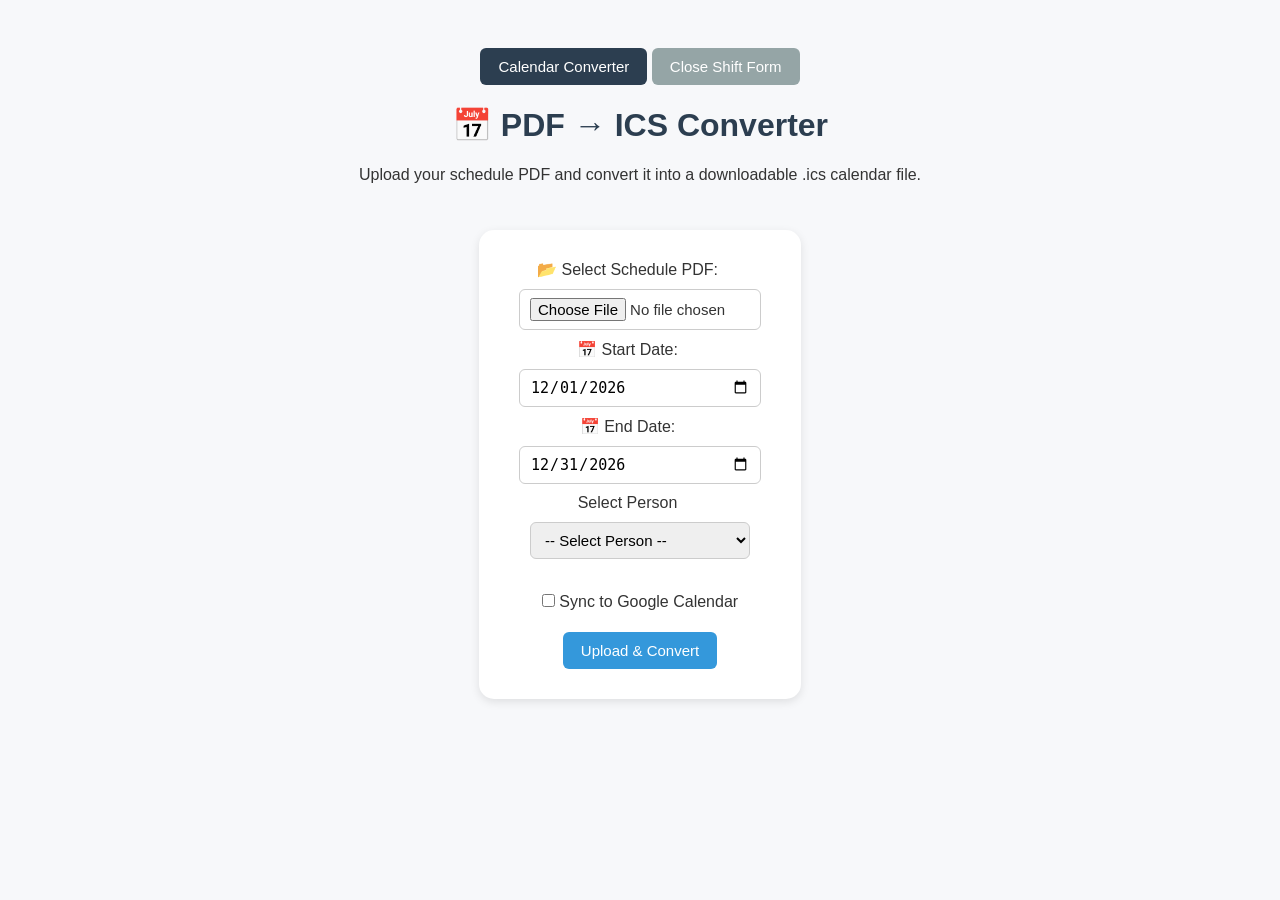
==== templates/index.html @ 78e2f705 "re-arrange the file structure to make it more organized." ====
<!DOCTYPE html>
<html lang="en">

<head>
  <meta charset="UTF-8" />
  <title>Shift Helper</title>
  <link rel="stylesheet" href="/static/css/index.css">
</head>

<body>
  <div style="margin-bottom: 20px;">
    <a href="/" style="text-decoration: none;">
      <button style="background: #2c3e50; cursor: default;">Calendar Converter</button>
    </a>
    <a href="/close-shift" style="text-decoration: none;">
      <button style="background: #95a5a6;">Close Shift Form</button>
    </a>
  </div>

  <h1>📅 PDF → ICS Converter</h1>
  <p>Upload your schedule PDF and convert it into a downloadable .ics calendar file.</p>

  <form id="uploadForm" enctype="multipart/form-data">
    <label>📂 Select Schedule PDF:</label><br>
    <input type="file" name="file" accept="application/pdf" required><br>

    <label>📅 Start Date:</label><br>
    <input type="date" name="start_date"><br>

    <label>📅 End Date:</label><br>
    <input type="date" name="end_date"><br>

    <label>Select Person</label><br>
    <select id="person_name" name="person_name">
      <option value="">-- Select Person --</option>
      <option value="Anchen">Anchen</option>
      <option value="Dani">Dani</option>
      <option value="Emily">Emily</option>
      <option value="Karmen">Karmen</option>
      <option value="Man-lin">Man-lin</option>
      <option value="Ruby">Ruby</option>
      <option value="Sommer">Sommer</option>
      <option value="Sophia">Sophia</option>
      <option value="Yen">Yen</option>
    </select><br>

    <div style="margin: 15px 0;">
      <input type="checkbox" id="sync_google" name="sync_google" style="width: auto;">
      <label for="sync_google" style="margin-right: 0;">Sync to Google Calendar</label>
    </div>

    <button type="submit">Upload & Convert</button>
  </form>

  <div id="result"></div>

  <script src="/static/js/index.js"></script>
</body>

</html>
---- static/css/index.css ----
body {
  font-family: Arial, sans-serif;
  text-align: center;
  padding: 40px;
  background: #f7f8fa;
  color: #333;
}

h1 {
  color: #2c3e50;
}

form {
  background: white;
  display: inline-block;
  padding: 30px 40px;
  border-radius: 15px;
  box-shadow: 0 3px 10px rgba(0, 0, 0, 0.1);
  margin-top: 30px;
}

input,
select {
  margin: 10px 0;
  padding: 8px 10px;
  width: 220px;
  border-radius: 6px;
  border: 1px solid #ccc;
  font-size: 15px;
}

button {
  background: #3498db;
  color: white;
  border: none;
  border-radius: 6px;
  padding: 10px 18px;
  font-size: 15px;
  cursor: pointer;
  transition: background 0.3s;
}

button:hover {
  background: #2980b9;
}

label {
  margin-right: 25px;
}

#result {
  margin-top: 25px;
}
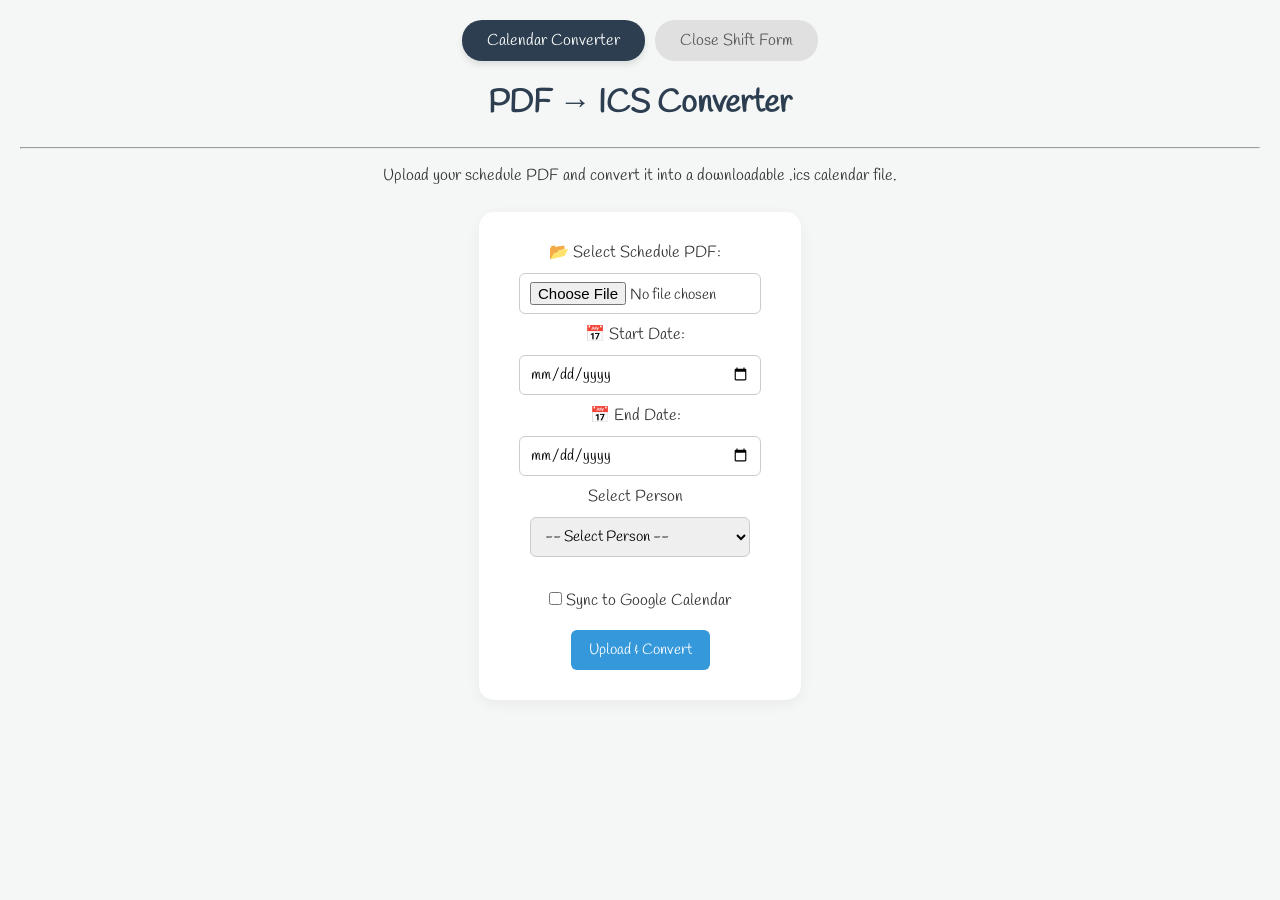
==== commit 3705b7ed: "feat: Redesign the close shift form with new cash calculation modes and implement tabbed navigation." ====
--- a/templates/index.html
+++ b/templates/index.html
@@ -3,58 +3,265 @@
 
 <head>
   <meta charset="UTF-8" />
+  <meta name="viewport" content="width=device-width, initial-scale=1.0">
   <title>Shift Helper</title>
+  <link rel="preconnect" href="https://fonts.googleapis.com">
+  <link rel="preconnect" href="https://fonts.gstatic.com" crossorigin>
+  <link href="https://fonts.googleapis.com/css2?family=Handlee&display=swap" rel="stylesheet">
   <link rel="stylesheet" href="/static/css/index.css">
+  <link rel="stylesheet" href="/static/css/CloseShiftForm.css">
 </head>
 
 <body>
-  <div style="margin-bottom: 20px;">
-    <a href="/" style="text-decoration: none;">
-      <button style="background: #2c3e50; cursor: default;">Calendar Converter</button>
-    </a>
-    <a href="/close-shift" style="text-decoration: none;">
-      <button style="background: #95a5a6;">Close Shift Form</button>
-    </a>
+  <div class="nav-container">
+    <button id="tab-converter" class="nav-tab active" onclick="switchTab('converter')">Calendar Converter</button>
+    <button id="tab-close-shift" class="nav-tab" onclick="switchTab('close-shift')">Close Shift Form</button>
   </div>
 
-  <h1>📅 PDF → ICS Converter</h1>
-  <p>Upload your schedule PDF and convert it into a downloadable .ics calendar file.</p>
-
-  <form id="uploadForm" enctype="multipart/form-data">
-    <label>📂 Select Schedule PDF:</label><br>
-    <input type="file" name="file" accept="application/pdf" required><br>
-
-    <label>📅 Start Date:</label><br>
-    <input type="date" name="start_date"><br>
-
-    <label>📅 End Date:</label><br>
-    <input type="date" name="end_date"><br>
-
-    <label>Select Person</label><br>
-    <select id="person_name" name="person_name">
-      <option value="">-- Select Person --</option>
-      <option value="Anchen">Anchen</option>
-      <option value="Dani">Dani</option>
-      <option value="Emily">Emily</option>
-      <option value="Karmen">Karmen</option>
-      <option value="Man-lin">Man-lin</option>
-      <option value="Ruby">Ruby</option>
-      <option value="Sommer">Sommer</option>
-      <option value="Sophia">Sophia</option>
-      <option value="Yen">Yen</option>
-    </select><br>
-
-    <div style="margin: 15px 0;">
-      <input type="checkbox" id="sync_google" name="sync_google" style="width: auto;">
-      <label for="sync_google" style="margin-right: 0;">Sync to Google Calendar</label>
+  <!-- Calendar Converter Section -->
+  <div id="converter-section" class="tab-content">
+    <h1>PDF → ICS Converter</h1>
+    <hr />
+    <p>Upload your schedule PDF and convert it into a downloadable .ics calendar file.</p>
+
+    <form id="uploadForm" enctype="multipart/form-data">
+      <label>📂 Select Schedule PDF:</label><br>
+      <input type="file" name="file" accept="application/pdf" required><br>
+
+      <label>📅 Start Date:</label><br>
+      <input type="date" name="start_date"><br>
+
+      <label>📅 End Date:</label><br>
+      <input type="date" name="end_date"><br>
+
+      <label>Select Person</label><br>
+      <select id="person_name" name="person_name">
+        <option value="">-- Select Person --</option>
+        <option value="Anchen">Anchen</option>
+        <option value="Dani">Dani</option>
+        <option value="Emily">Emily</option>
+        <option value="Karmen">Karmen</option>
+        <option value="Man-lin">Man-lin</option>
+        <option value="Ruby">Ruby</option>
+        <option value="Sommer">Sommer</option>
+        <option value="Sophia">Sophia</option>
+        <option value="Yen">Yen</option>
+      </select><br>
+
+      <div style="margin: 15px 0;">
+        <input type="checkbox" id="sync_google" name="sync_google" style="width: auto;">
+        <label for="sync_google" style="margin-right: 0;">Sync to Google Calendar</label>
+      </div>
+
+      <button type="submit">Upload & Convert</button>
+    </form>
+
+    <div id="result"></div>
+  </div>
+
+  <!-- Close Shift Form Section -->
+  <div id="close-shift-section" class="tab-content" style="display: none;">
+    <h1>Close shift form</h1>
+    <hr />
+
+    <div id="form-input-view">
+      <form id="myForm">
+        <div class="form-container">
+
+          <!-- Shift Info -->
+          <div class="form-section">
+            <h3>Shift Info</h3>
+            <div class="input-group">
+              <label>Date</label>
+              <input type="date" id="today" name="today">
+            </div>
+            <div class="input-group">
+              <label>Shift</label>
+              <div class="radio-group">
+                <input type="radio" name="Shift" value="Lunch" id="shift-lunch"><label for="shift-lunch">Lunch</label>
+                <input type="radio" name="Shift" value="Dinner" id="shift-dinner"><label
+                  for="shift-dinner">Dinner</label>
+              </div>
+            </div>
+            <div class="input-group">
+              <label>Name</label>
+              <input type="text" id="FirstName" name="name" value="Man-Lin">
+            </div>
+          </div>
+
+          <!-- Sales Data -->
+          <div class="form-section">
+            <h3>Sales & Tips</h3>
+            <div class="input-group">
+              <label>Net Sales #1</label>
+              <input type="number" step="0.01" id="netSale1" name="netSale" value="0">
+            </div>
+            <div class="input-group">
+              <label>Net Sales #2</label>
+              <input type="number" step="0.01" id="netSale2" name="netSale" value="0">
+            </div>
+            <div class="input-group">
+              <label>Debit Total (i)</label>
+              <input type="number" step="0.01" id="DebitTotal" name="DebitTotal" value="0">
+            </div>
+            <div class="input-group">
+              <label>Gift Cards (ii)</label>
+              <input type="number" step="0.01" id="GCU" name="GCU" value="0">
+            </div>
+            <div class="input-group">
+              <label>TB Payment #1</label>
+              <input type="number" step="0.01" id="TB1" name="TB" value="0">
+            </div>
+            <div class="input-group">
+              <label>TB Payment #2</label>
+              <input type="number" step="0.01" id="TB2" name="TB" value="0">
+            </div>
+            <div class="input-group">
+              <label>Debit Tips</label>
+              <input type="number" step="0.01" id="DebitTips" name="DebitTips" value="0">
+            </div>
+          </div>
+
+          <!-- Cash Count -->
+          <div class="form-section">
+            <h3>Cash Count</h3>
+
+            <div class="cash-mode-toggle">
+              <label>Input Mode:</label>
+              <input type="radio" name="cashMode" value="count" id="mode-count" checked onchange="toggleCashMode()">
+              <label for="mode-count">By Count</label>
+              <input type="radio" name="cashMode" value="value" id="mode-value" onchange="toggleCashMode()"> <label
+                for="mode-value">By Value</label>
+            </div>
+
+            <div class="input-group total-override">
+              <label>Total Cash Override (Optional)</label>
+              <input type="number" step="0.01" id="totalCashOverride" placeholder="Enter total amount directly">
+            </div>
+
+            <div class="cash-grid" id="cash-inputs">
+              <div class="cash-item"><label>$100</label><input type="number" id="cash100" name="cash" value="0" min="0"
+                  data-denom="100"></div>
+              <div class="cash-item"><label>$50</label><input type="number" id="cash50" name="cash" value="0" min="0"
+                  data-denom="50"></div>
+              <div class="cash-item"><label>$20</label><input type="number" id="cash20" name="cash" value="0" min="0"
+                  data-denom="20"></div>
+              <div class="cash-item"><label>$10</label><input type="number" id="cash10" name="cash" value="0" min="0"
+                  data-denom="10"></div>
+              <div class="cash-item"><label>$5</label><input type="number" id="cash5" name="cash" value="0" min="0"
+                  data-denom="5"></div>
+              <div class="cash-item"><label>$2</label><input type="number" id="cash2" name="cash" value="0" min="0"
+                  data-denom="2"></div>
+              <div class="cash-item"><label>$1</label><input type="number" id="cash1" name="cash" value="0" min="0"
+                  data-denom="1"></div>
+              <div class="cash-item"><label>25¢</label><input type="number" id="cash025" name="cash" value="0" min="0"
+                  data-denom="0.25"></div>
+              <div class="cash-item"><label>10¢</label><input type="number" id="cash010" name="cash" value="0" min="0"
+                  data-denom="0.10"></div>
+              <div class="cash-item"><label>5¢</label><input type="number" id="cash005" name="cash" value="0" min="0"
+                  data-denom="0.05"></div>
+            </div>
+
+            <div class="action-buttons">
+              <button type="button" class="moneybtn" onclick="Calculate()">Calculate</button>
+            </div>
+
+            <div class="MCF" id="amount" style="display: none;">
+              <span class="lable"> Current Cash Amount: </span>
+              <input id="total" disabled value="$">
+            </div>
+          </div>
+
+        </div>
+      </form>
+
+      <div class="btn-container">
+        <span id="sub" class="submitbtn" onclick="ProcessForm()">Submit</span>
+        <span id="cle" class="clearbtn" onclick="resetForm()">Reset</span>
+      </div>
     </div>
 
-    <button type="submit">Upload & Convert</button>
-  </form>
-
-  <div id="result"></div>
+    <div id="printuser" class="addon" style="display: none; flex-direction: column; align-items: center;">
+      <div class="action-buttons" style="margin-bottom: 20px;">
+        <button class="moneybtn" onclick="editForm()">Back to Edit</button>
+      </div>
+      <!-- Table content generated by JS -->
+      <table>
+        <tr>
+          <th colspan="3" class="contentcenter"><span id="shift">shift</span></th>
+        </tr>
+        <tr>
+          <th class="contentright">Staff Name </th>
+          <th colspan="2" class="oneCell"><span id="staff"></span></th>
+        </tr>
+        <tr>
+          <th class="contentright">Todays date </th>
+          <th colspan="2" class="oneCell"><span id="date1"></span></th>
+        </tr>
+        <tr>
+          <th class="contentright">Net Sales #1 + #2 = Gross Sales </th>
+          <th class="twoCell1"><span id="GrossSales"></span></th>
+          <th class="twoCell2"> [A] </th>
+        </tr>
+        <tr>
+          <th class="contentright">TB Payments: Online </th>
+          <th class="twoCell1"><span id="TBP"></span></th>
+          <th class="twoCell2">[iii]</th>
+        </tr>
+        <tr>
+          <th class="contentright">[i] + [ii] + [iii] </th>
+          <th class="twoCell1"><span id="B"></span></th>
+          <th class="twoCell2">[B]</th>
+        </tr>
+        <tr>
+          <th class="contentright">Total Cash - $200 float </th>
+          <th class="twoCell1"><span id="C"></span></th>
+          <th class="twoCell2">[C]</th>
+        </tr>
+        <tr>
+          <th class="contentright">Total $ collected [B+C] </th>
+          <th class="twoCell1"><span id="D"></span></th>
+          <th class="twoCell2">[D]</th>
+        </tr>
+        <tr>
+          <th class="contentright">Gross Tips [D-A] </th>
+          <th class="twoCell1"><span id="E"> </span></th>
+          <th class="twoCell2">[E]</th>
+        </tr>
+        <tr>
+          <th class="contentright">Card Fee [debit tips x 0.02] </th>
+          <th class="twoCell1"><span id="F">v</th>
+          <th class="twoCell2">[F]</th>
+        </tr>
+        <tr>
+          <th class="contentright">*NET Tips [E-F] </th>
+          <th class="twoCell1"><span id="G"></span></th>
+          <th class="twoCell2">[G]</th>
+        </tr>
+        <tr>
+          <th class="contentright">Kitchen Tips [G*0.4] </th>
+          <th class="twoCell1"><span id="H"></span></th>
+          <th class="twoCell2">[H]</th>
+        </tr>
+        <tr>
+          <th class="contentright">Server Tips [G-H] </th>
+          <th colspan="2" class="oneCell"><span id="G-H"></span></th>
+        </tr>
+        <tr>
+          <th class="contentright">Cash in Bag [C-G] </th>
+          <th class="twoCell1"><span id="I"></span></th>
+          <th class="twoCell2">[I]</th>
+        </tr>
+        <tr>
+          <th class="contentright">[I+B] = [A+F] </th>
+          <th colspan="2" class="oneCell"><span id="check"></span></th>
+        </tr>
+      </table>
+    </div>
+  </div>
 
   <script src="/static/js/index.js"></script>
+  <script src="/static/js/CloseShiftForm.js"></script>
 </body>
 
 </html>
--- a/static/css/index.css
+++ b/static/css/index.css
@@ -1,22 +1,54 @@
 body {
-  font-family: Arial, sans-serif;
+  font-family: 'Handlee', cursive;
   text-align: center;
-  padding: 40px;
-  background: #f7f8fa;
+  padding: 20px;
+  background: #f4f7f6;
   color: #333;
+  margin: 0;
 }
 
 h1 {
   color: #2c3e50;
 }
 
-form {
+/* Tab Navigation */
+.nav-container {
+  margin-bottom: 20px;
+  display: flex;
+  justify-content: center;
+  gap: 10px;
+}
+
+.nav-tab {
+  background: #e0e0e0;
+  color: #555;
+  border: none;
+  border-radius: 20px;
+  padding: 10px 25px;
+  font-size: 16px;
+  cursor: pointer;
+  transition: all 0.3s;
+  font-family: 'Handlee', cursive;
+}
+
+.nav-tab.active {
+  background: #2c3e50;
+  color: white;
+  box-shadow: 0 4px 6px rgba(0,0,0,0.1);
+}
+
+.nav-tab:hover:not(.active) {
+  background: #d0d0d0;
+}
+
+/* Converter Form Specifics */
+#converter-section form {
   background: white;
   display: inline-block;
   padding: 30px 40px;
   border-radius: 15px;
-  box-shadow: 0 3px 10px rgba(0, 0, 0, 0.1);
-  margin-top: 30px;
+  box-shadow: 0 4px 15px rgba(0, 0, 0, 0.05);
+  margin-top: 10px;
 }
 
 input,
@@ -27,6 +59,7 @@
   border-radius: 6px;
   border: 1px solid #ccc;
   font-size: 15px;
+  font-family: 'Handlee', cursive;
 }
 
 button {
@@ -38,6 +71,7 @@
   font-size: 15px;
   cursor: pointer;
   transition: background 0.3s;
+  font-family: 'Handlee', cursive;
 }
 
 button:hover {
@@ -45,7 +79,7 @@
 }
 
 label {
-  margin-right: 25px;
+  margin-right: 10px;
 }
 
 #result {
--- a/static/css/CloseShiftForm.css
+++ b/static/css/CloseShiftForm.css
@@ -0,0 +1,165 @@
+/* Close Shift Form Styles */
+
+.webname {
+    font-size: 30px;
+    margin-bottom: 15px;
+    color: #2c3e50;
+    text-align: center;
+}
+
+/* Main Container */
+.form-container {
+    max-width: 800px;
+    margin: 0 auto;
+    background: white;
+    padding: 30px;
+    border-radius: 15px;
+    box-shadow: 0 4px 15px rgba(0, 0, 0, 0.05);
+    text-align: left;
+}
+
+.form-section {
+    margin-bottom: 30px;
+    padding-bottom: 20px;
+    border-bottom: 1px solid #eee;
+}
+
+.form-section:last-child {
+    border-bottom: none;
+}
+
+.form-section h3 {
+    color: #34495e;
+    border-left: 4px solid #3498db;
+    padding-left: 10px;
+    margin-bottom: 20px;
+}
+
+/* Input Groups */
+.input-group {
+    margin-bottom: 15px;
+    display: flex;
+    align-items: center;
+    justify-content: space-between;
+}
+
+.input-group label {
+    flex: 1;
+    font-weight: bold;
+    color: #555;
+}
+
+.input-group input[type="text"],
+.input-group input[type="number"],
+.input-group input[type="date"] {
+    flex: 1;
+    padding: 8px;
+    border: 1px solid #ddd;
+    border-radius: 6px;
+    font-family: 'Handlee', cursive;
+}
+
+/* Radio Buttons */
+.radio-group {
+    flex: 1;
+    display: flex;
+    gap: 15px;
+}
+
+/* Cash Grid */
+.cash-grid {
+    display: grid;
+    grid-template-columns: 1fr 1fr;
+    gap: 15px;
+}
+
+.cash-item {
+    display: flex;
+    align-items: center;
+    justify-content: space-between;
+    background: #f9f9f9;
+    padding: 10px;
+    border-radius: 8px;
+}
+
+.cash-item label {
+    width: 50px;
+}
+
+.cash-item input {
+    width: 80px;
+}
+
+/* Buttons */
+.btn-container {
+    margin-top: 20px;
+    display: flex;
+    justify-content: center;
+    gap: 20px;
+}
+
+.submitbtn, .clearbtn, .moneybtn {
+    background-color: #f39c12;
+    color: white;
+    padding: 10px 25px;
+    border-radius: 25px;
+    cursor: pointer;
+    font-size: 16px;
+    transition: background 0.3s;
+    display: inline-block;
+    border: none;
+}
+
+.submitbtn:hover, .clearbtn:hover, .moneybtn:hover {
+    background-color: #e67e22;
+}
+
+.clearbtn {
+    background-color: #95a5a6;
+}
+
+.clearbtn:hover {
+    background-color: #7f8c8d;
+}
+
+/* Toggle Switch Area */
+.cash-mode-toggle {
+    background: #ecf0f1;
+    padding: 10px;
+    border-radius: 8px;
+    margin-bottom: 20px;
+    text-align: center;
+}
+
+.total-override {
+    margin-bottom: 20px;
+    padding: 15px;
+    background: #fff3cd;
+    border-radius: 8px;
+    border: 1px solid #ffeeba;
+}
+
+/* Print Table */
+.addon {
+    margin-top: 30px;
+    display: flex;
+    justify-content: center;
+}
+
+table {
+    width: 100%;
+    max-width: 600px;
+    border-collapse: collapse;
+    background: white;
+}
+
+table, tr, th {
+    border: 1px solid #ddd;
+    padding: 8px;
+    font-weight: normal;
+}
+
+.contentright { text-align: right; background: #f9f9f9; width: 60%; }
+.oneCell { text-align: left; padding-left: 15px; }
+.twoCell1 { text-align: left; padding-left: 15px; }
+.twoCell2 { text-align: center; color: #999; font-size: 0.9em; }
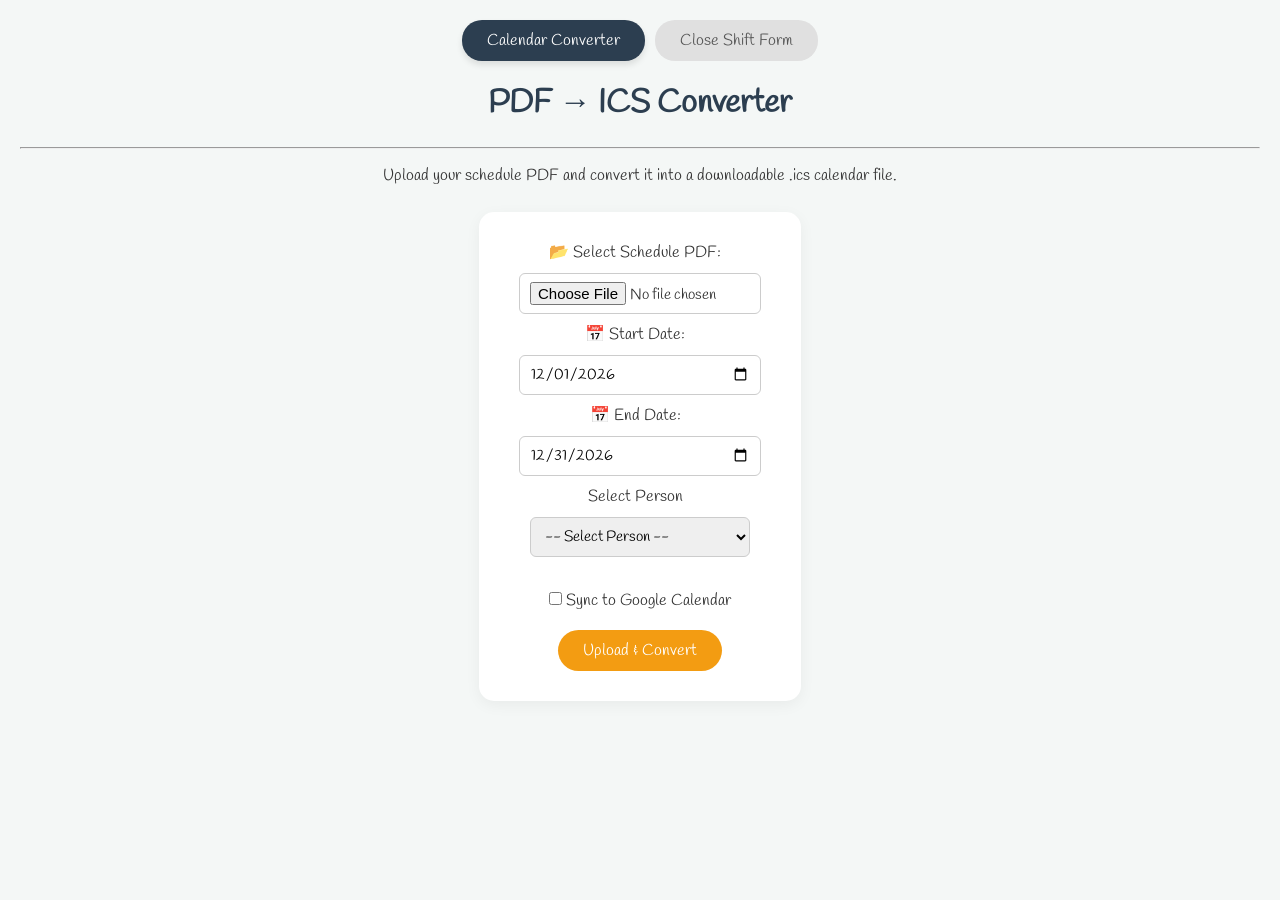
==== commit ae9cb555: "Add file upload functionality with default date range and consolidate button styling." ====
--- a/templates/index.html
+++ b/templates/index.html
@@ -176,8 +176,8 @@
       </form>
 
       <div class="btn-container">
-        <span id="sub" class="submitbtn" onclick="ProcessForm()">Submit</span>
-        <span id="cle" class="clearbtn" onclick="resetForm()">Reset</span>
+        <button id="sub" class="submitbtn" onclick="ProcessForm()">Submit</button>
+        <button id="cle" class="clearbtn" onclick="resetForm()">Reset</button>
       </div>
     </div>
 
--- a/static/css/index.css
+++ b/static/css/index.css
@@ -63,19 +63,20 @@
 }
 
 button {
-  background: #3498db;
-  color: white;
-  border: none;
-  border-radius: 6px;
-  padding: 10px 18px;
-  font-size: 15px;
-  cursor: pointer;
-  transition: background 0.3s;
+   background-color: #f39c12;
+    color: white;
+    padding: 10px 25px;
+    border-radius: 25px;
+    cursor: pointer;
+    font-size: 16px;
+    transition: background 0.3s;
+    display: inline-block;
+    border: none;
   font-family: 'Handlee', cursive;
 }
 
 button:hover {
-  background: #2980b9;
+  background-color: #e67e22;
 }
 
 label {
--- a/static/css/CloseShiftForm.css
+++ b/static/css/CloseShiftForm.css
@@ -1,11 +1,4 @@
 /* Close Shift Form Styles */
-
-.webname {
-    font-size: 30px;
-    margin-bottom: 15px;
-    color: #2c3e50;
-    text-align: center;
-}
 
 /* Main Container */
 .form-container {
@@ -62,7 +55,7 @@
 /* Radio Buttons */
 .radio-group {
     flex: 1;
-    display: flex;
+    /* display: flex; */
     gap: 15px;
 }
 
@@ -96,22 +89,6 @@
     display: flex;
     justify-content: center;
     gap: 20px;
-}
-
-.submitbtn, .clearbtn, .moneybtn {
-    background-color: #f39c12;
-    color: white;
-    padding: 10px 25px;
-    border-radius: 25px;
-    cursor: pointer;
-    font-size: 16px;
-    transition: background 0.3s;
-    display: inline-block;
-    border: none;
-}
-
-.submitbtn:hover, .clearbtn:hover, .moneybtn:hover {
-    background-color: #e67e22;
 }
 
 .clearbtn {
